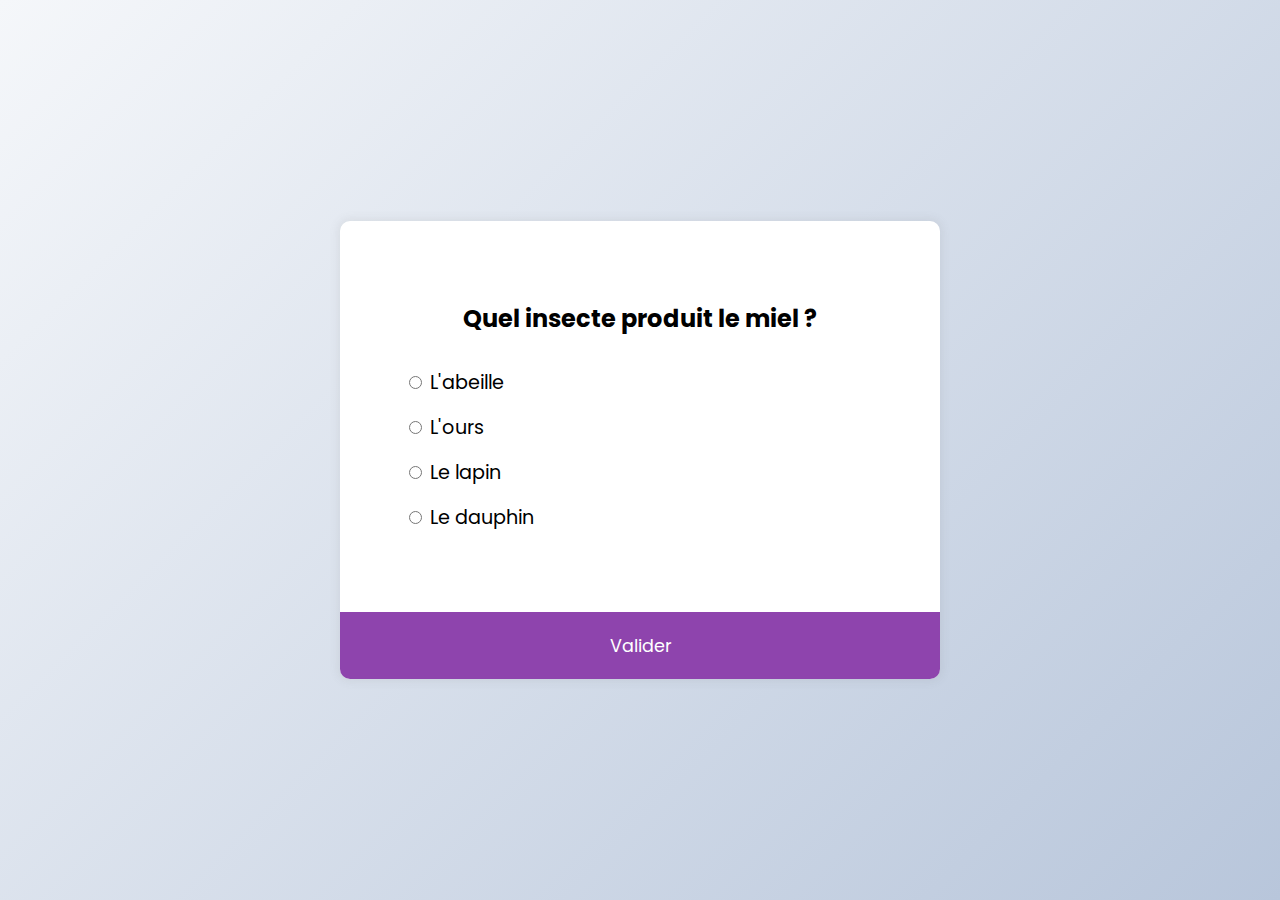
==== App_quizz_pwa/questions.html @ 0752f794 "add project pt3" ====
<!DOCTYPE html>
<html lang="en">
  <head>
    <meta charset="UTF-8" />
    <meta http-equiv="X-UA-Compatible" content="IE=edge" />
    <meta name="viewport" content="width=device-width, initial-scale=1.0" />
    <link rel="stylesheet" href="style.css" />
    <link rel="manifest" href="manifest.json" />
    <meta name="apple-mobile-web-app-status-bar" content="#db4938" />
    <meta name="theme-color" content="#db4938" />
    <title>Document</title>
  </head>
  <style></style>
  <body>
    <div class="quiz-container" id="quiz">
      <div class="quiz-header">
        <h2 id="question">Chargement des questions</h2>
        <ul>
          <li>
            <input type="radio" name="answer" id="a" class="answer" />
            <label for="a" id="a_text">Réponse A...</label>
          </li>
          <li>
            <input type="radio" name="answer" id="b" class="answer" />
            <label for="b" id="b_text">Réponse B...</label>
          </li>
          <li>
            <input type="radio" name="answer" id="c" class="answer" />
            <label for="c" id="c_text">Réponse C...</label>
          </li>
          <li>
            <input type="radio" name="answer" id="d" class="answer" />
            <label for="d" id="d_text">Réponse D...</label>
          </li>
        </ul>
      </div>
      <button id="submit">Valider</button>
    </div>
  </body>
  <script type="text/javascript" src="./js/run.js"></script>
</html>
---- App_quizz_pwa/style.css ----
@import url("https://fonts.googleapis.com/css2?family=Poppins:wght@200;400&display=swap");
* {
  box-sizing: border-box;
}
body {
  background-color: #b8c6db;
  background-image: linear-gradient(315deg, #b8c6db 0%, #f5f7fa 100%);
  font-family: "Poppins", sans-serif;
  display: flex;
  align-items: center;
  justify-content: center;
  height: 100vh;
  overflow: hidden;
  margin: 0;
}
.quiz-container {
  background-color: #fff;
  border-radius: 10px;
  box-shadow: 0 0 10px 2px rgba(100, 100, 100, 0.1);
  width: 600px;
  max-width: 95vw;
  overflow: hidden;
}
.quiz-header {
  padding: 4rem;
}
h2 {
  padding: 1rem;
  text-align: center;
  margin: 0;
}
ul {
  list-style-type: none;
  padding: 0;
}
ul li {
  font-size: 1.2rem;
  margin: 1rem 0;
}
ul li label {
  cursor: pointer;
}
button {
  background-color: #8e44ad;
  color: #fff;
  border: none;
  display: block;
  width: 100%;
  cursor: pointer;
  font-size: 1.1rem;
  font-family: inherit;
  padding: 1.3rem;
}
button:hover {
  background-color: #732d91;
}
button:focus {
  outline: none;
  background-color: #5e3370;
}
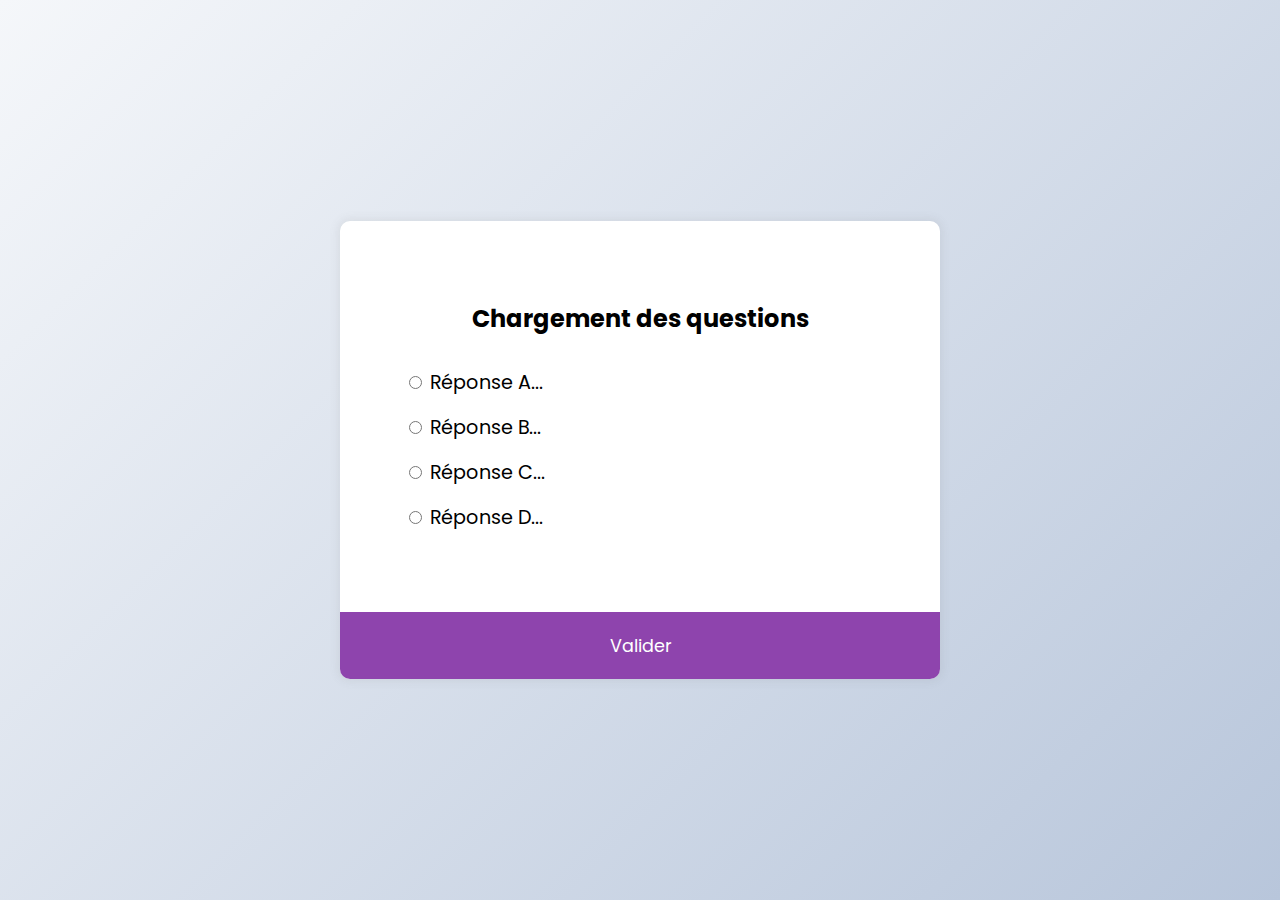
==== commit 126f1ef9: "add functionnal quiz" ====
--- a/App_quizz_pwa/questions.html
+++ b/App_quizz_pwa/questions.html
@@ -34,7 +34,7 @@
           </li>
         </ul>
       </div>
-      <button id="submit">Valider</button>
+      <button id="submit" class="button">Valider</button>
     </div>
   </body>
   <script type="text/javascript" src="./js/run.js"></script>
--- a/App_quizz_pwa/style.css
+++ b/App_quizz_pwa/style.css
@@ -40,7 +40,7 @@
 ul li label {
   cursor: pointer;
 }
-button {
+.button {
   background-color: #8e44ad;
   color: #fff;
   border: none;
@@ -51,10 +51,27 @@
   font-family: inherit;
   padding: 1.3rem;
 }
-button:hover {
+.button:hover {
   background-color: #732d91;
 }
-button:focus {
+.button:focus {
   outline: none;
   background-color: #5e3370;
 }
+
+.button_container {
+  display: flex;
+  flex-direction: column;
+  align-items: center;
+}
+
+.home_button {
+  width: 30%;
+  margin: 5px;
+  border: none;
+  color: white;
+  padding: 5px 32px;
+  text-align: center;
+  display: inline-block;
+  font-size: 16px;
+}
